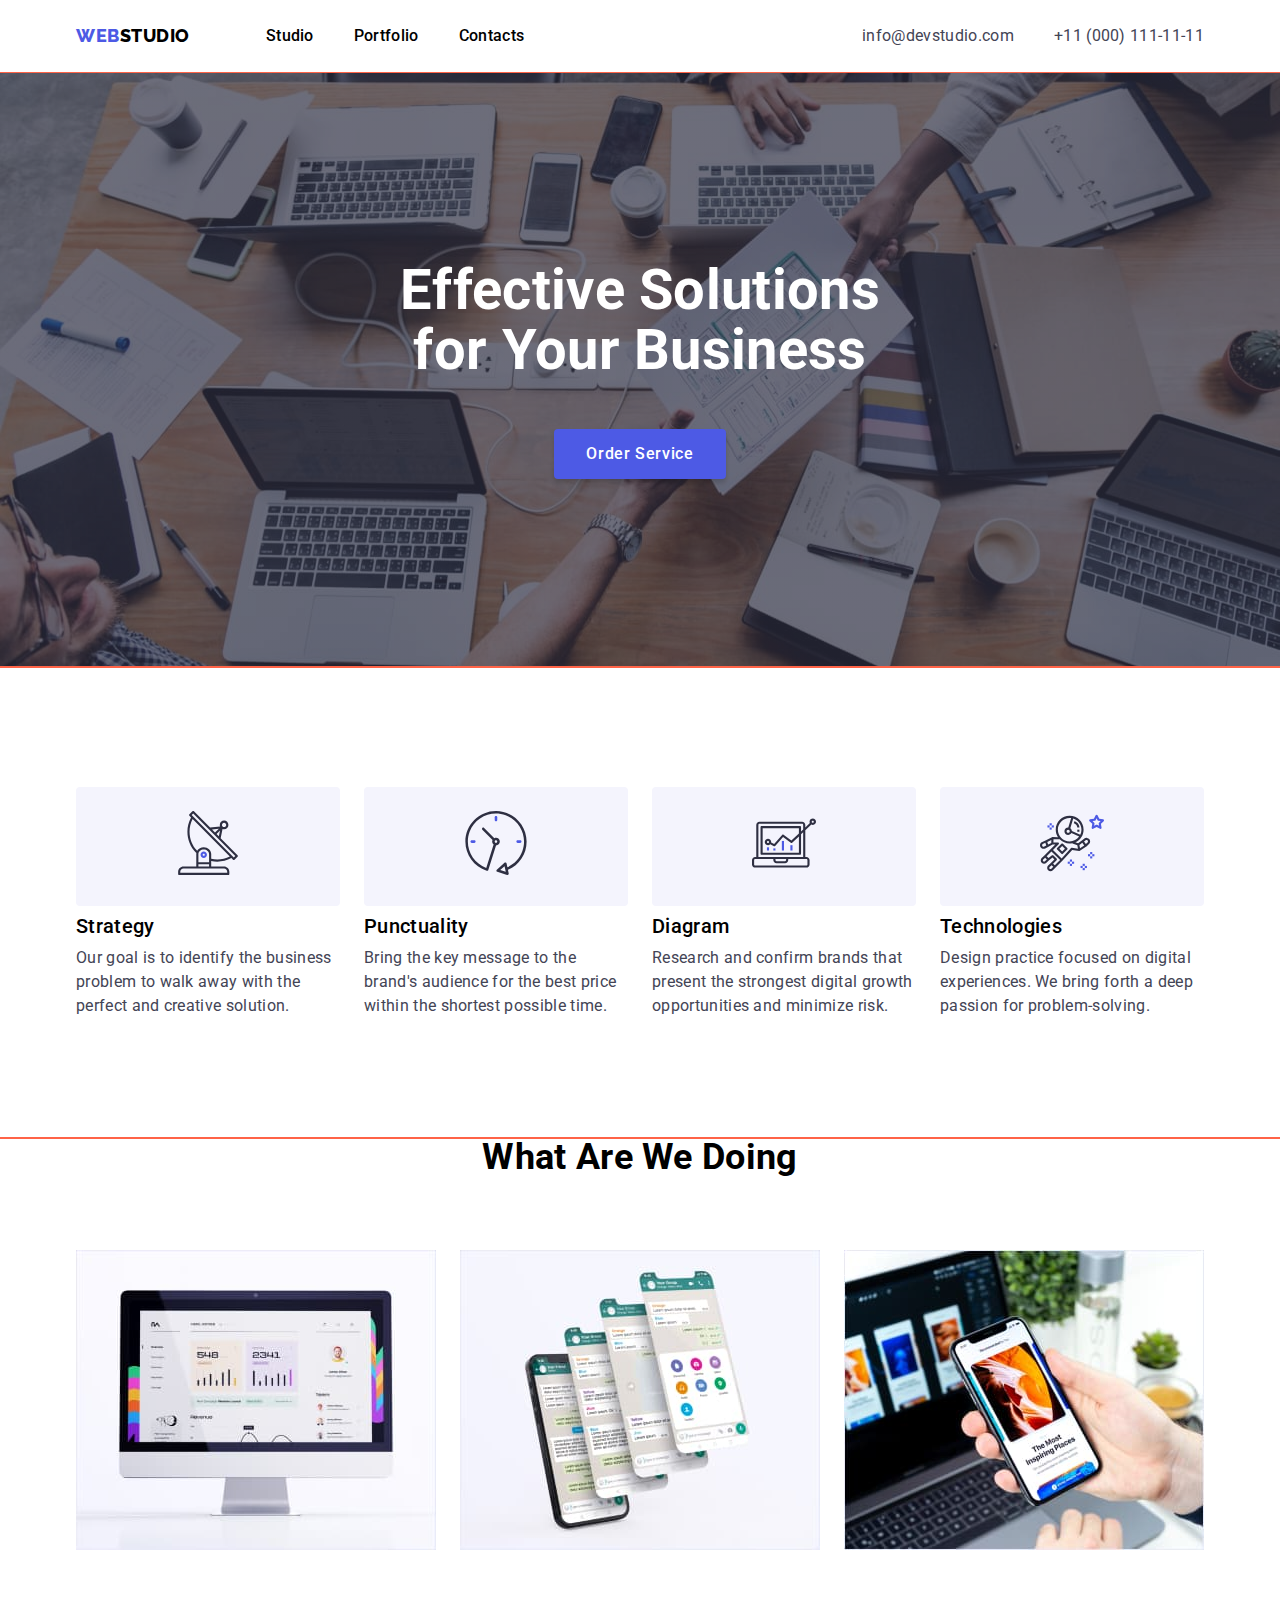
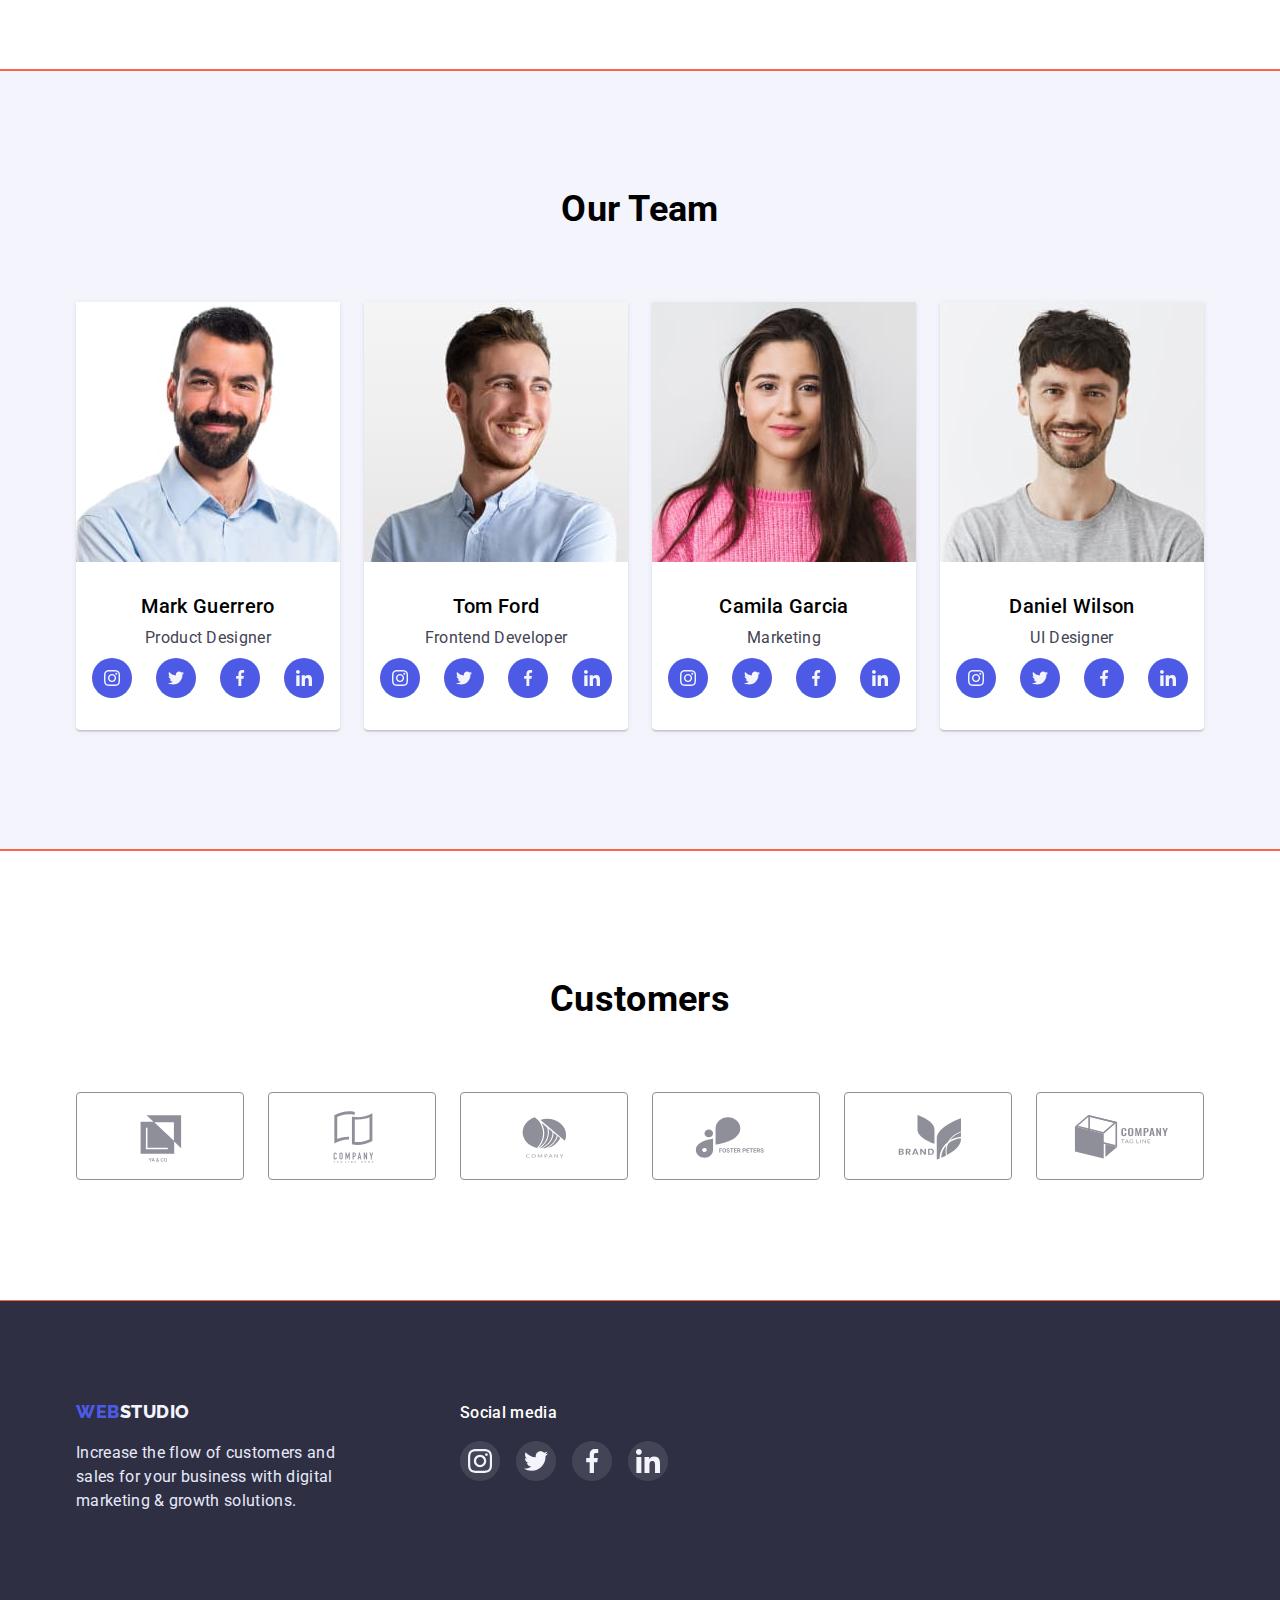
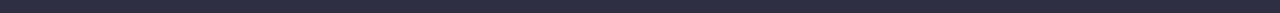
==== index.html @ 32595fba "Создание репозитория для дз №5" ====
<!DOCTYPE html>
<html lang="en">
  <head>
    <meta charset="UTF-8" />
    <meta http-equiv="X-UA-Compatible" content="IE=edge" />
    <meta name="viewport" content="width=device-width, initial-scale=1.0" />
    <title>Document</title>
    <link rel="preconnect" href="https://fonts.googleapis.com" />
    <link rel="preconnect" href="https://fonts.gstatic.com" crossorigin />
    <link
      href="https://fonts.googleapis.com/css2?family=Raleway:wght@800&family=Roboto:wght@400;500;700;900&display=swap"
      rel="stylesheet"
    />
    <link
      rel="stylesheet"
      href="https://cdnjs.cloudflare.com/ajax/libs/modern-normalize/1.0.0/modern-normalize.min.css"
    />
    <link rel="stylesheet" href="./css/styles.css" />
  </head>
  <body>
    <!--Шапка профиля-->
    <header class="page-header">
      <div class="container navigation">
        <nav class="main-navigation">
          <a href="./index.html" class="logo link"
            ><span class="logo-web">Web</span>Studio
          </a>
          <ul class="navigation-list list">
            <li class="navigation-item">
              <a href="./index.html" class="navigation-item-link link"
                >Studio</a
              >
            </li>
            <li class="navigation-item">
              <a href="./portfolio.html" class="navigation-item-link link"
                >Portfolio</a
              >
            </li>
            <li class="navigation-item">
              <a href="#" class="navigation-item-link link">Contacts</a>
            </li>
          </ul>
        </nav>

        <address class="address">
          <ul class="address-list list">
            <li class="address-item">
              <a href="mailto:info@devstudio.com" class="address-item-link link"
                >info@devstudio.com</a
              >
            </li>
            <li class="address-item">
              <a href="tel:+110001111111" class="address-item-link link"
                >+11 (000) 111-11-11</a
              >
            </li>
          </ul>
        </address>
      </div>
    </header>

    <main>
      <!--Секция герой-->
      <section class="section hero">
            <h1 class="hero-title">Effective Solutions for Your Business</h1>
            <button type="button" class="hero-btn">Order Service</button>
      </section>

      <!--Особенности-->
      <section class="section features">
        <div class="container features">
          <h2 class="visually-hidden">Оur Features</h2>
          <ul class="features-list list">
            <li class="features-item">
              <div class="features-item-icon">
                <svg class="icon-antenna" width="64px" height="64px">
                  <use href="./images/icons.svg#icon-antenna"></use>
                </svg>
              </div>
              <h3 class="features-item-title">Strategy</h3>
              <p class="features-item-text">
                Our goal is to identify the business problem to walk away with
                the perfect and creative solution.
              </p>
            </li>
            <li class="features-item">
              <div class="features-item-icon">
                <svg class="icon-clock" width="64px" height="64px">
                  <use href="./images/icons.svg#icon-clock"></use>
                </svg>
              </div> 
              <h3 class="features-item-title">Punctuality</h3>
              <p class="features-item-text">
                Bring the key message to the brand's audience for the best price
                within the shortest possible time.
              </p>
            </li>
            <li class="features-item">
              <div class="features-item-icon">
                <svg class="icon-diagram" width="64px" height="64px">
                  <use href="./images/icons.svg#icon-diagram"></use>
                </svg>
              </div>
              <h3 class="features-item-title">Diagram</h3>
              <p class="features-item-text">
                Research and confirm brands that present the strongest digital
                growth opportunities and minimize risk.
              </p>
            </li>
            <li class="features-item">
              <div class="features-item-icon">
                <svg class="icon-astronaut" width="64px" height="64px"> 
                  <use href="./images/icons.svg#icon-astronaut"></use>
                </svg>
              </div>
              <h3 class="features-item-title">Technologies</h3>
              <p class="features-item-text">
                Design practice focused on digital experiences. We bring forth a
                deep passion for problem-solving.
              </p>
            </li>
          </ul>
        </div>
      </section>

      <!--Чем мы занимаемся-->

      <section class="section work">
        <div class="container work">
          <h2 class="work-title">What are we doing</h2>
          <ul class="work-list list">
            <li class="work-item">
              <img
                class="work-item-image"
                src="./images/data-analysis.jpg"
                alt="The monitor shows a website with data analysis"
                width="360"
              />
            </li>
            <li class="work-item">
              <img
                class="work-item-image"
                src="./images/telegram-group.jpg"
                alt="Duplicated phone display with a group in telegram"
                width="360"
              />
            </li>
            <li class="work-item">
              <img
                class="work-item-image"
                src="./images/application.jpg"
                alt="The phone display shows the most inspiring places"
                width="360"
              />
            </li>
          </ul>
        </div>
      </section>

      <!--Наша команда-->

      <section class="section team">
        <div class="container team">
        <h2 class="team-title">Our Team</h2>
        <ul class="team-list list">
          <li class="team-item">
              <img
                class="team-item-image"
                src="./images/photo1.jpg"
                alt="Mark Guerrero"
                width="264"
            />
            <div class="team-item-block">
              <h3 class="team-item-title">Mark Guerrero</h3>
              <p class="team-item-text">Product Designer</p>          
              <ul class="team-social-list list">
                <li class="team-social-item">
                  <a href="" class="team-social-link link">
                    <svg class="icon-instagram">
                      <use href="./images/icons.svg#icon-instagram"></use>
                    </svg>
                  </a>
                </li>
                <li class="team-social-item">
                  <a href="" class="team-social-link link">
                    <svg class="icon-twitter">
                      <use href="./images/icons.svg#icon-twitter"></use>
                    </svg>
                  </a>
                </li>
                <li class="team-social-item">
                  <a href="" class="team-social-link link">
                    <svg class="icon-facebook">
                      <use href="./images/icons.svg#icon-facebook"></use>
                    </svg>
                  </a>
                </li>
                <li class="team-social-item">
                  <a href="" class="team-social-link link">
                    <svg class="icon-linkedin">
                      <use href="./images/icons.svg#icon-linkedin"></use>
                    </svg>
                  </a>
                </li>
              </ul>
            </div>
          </li>
          <li class="team-item">
            <img
              class="team-item-image"
              src="./images/photo2.jpg"
              alt="Tom Ford"
              width="264"
            />
            <div class="team-item-block">
              <h3 class="team-item-title">Tom Ford</h3>
              <p class="team-item-text">Frontend Developer</p>
              <ul class="team-social-list list">
                <li class="team-social-item">
                  <a href="" class="team-social-link link">
                    <svg class="icon-instagram">
                      <use href="./images/icons.svg#icon-instagram"></use>
                    </svg>
                  </a>
                </li>
                <li class="team-social-item">
                  <a href="" class="team-social-link link">
                    <svg class="icon-twitter">
                      <use href="./images/icons.svg#icon-twitter"></use>
                    </svg>
                  </a>
                </li>
                <li class="team-social-item">
                  <a href="" class="team-social-link link">
                    <svg class="icon-facebook">
                      <use href="./images/icons.svg#icon-facebook"></use>
                    </svg>
                  </a>
                </li>
                <li class="team-social-item">
                  <a href="" class="team-social-link link">
                    <svg class="icon-linkedin">
                      <use href="./images/icons.svg#icon-linkedin"></use>
                    </svg>
                  </a>
                </li>
              </ul>
            </div>
          </li>
          <li class="team-item">
            <img
              class="team-item-image"
              src="./images/photo3.jpg"
              alt="Camila Garcia"
              width="264"
            />
            <div class="team-item-block">
              <h3 class="team-item-title">Camila Garcia</h3>
              <p class="team-item-text">Marketing</p>
              <ul class="team-social-list list">
                <li class="team-social-item">
                  <a href="" class="team-social-link link">
                    <svg class="icon-instagram">
                      <use href="./images/icons.svg#icon-instagram"></use>
                    </svg>
                  </a>
                </li>
                <li class="team-social-item">
                  <a href="" class="team-social-link link">
                    <svg class="icon-twitter">
                      <use href="./images/icons.svg#icon-twitter"></use>
                    </svg>
                  </a>
                </li>
                <li class="team-social-item">
                  <a href="" class="team-social-link link">
                    <svg class="icon-facebook">
                      <use href="./images/icons.svg#icon-facebook"></use>
                    </svg>
                  </a>
                </li>
                <li class="team-social-item">
                  <a href="" class="team-social-link link">
                    <svg class="icon-linkedin">
                      <use href="./images/icons.svg#icon-linkedin"></use>
                    </svg>
                  </a>
                </li>
              </ul>
            </div>
          </li>
          <li class="team-item">
            <img
              class="team-item-image"
              src="./images/photo4.jpg"
              alt="Daniel Wilson"
              width="264"
            />
            <div class="team-item-block">
              <h3 class="team-item-title">Daniel Wilson</h3>
              <p class="team-item-text">UI Designer</p>

              <ul class="team-social-list list">
                <li class="team-social-item">
                  <a href="" class="team-social-link link">
                    <svg class="icon-instagram">
                      <use href="./images/icons.svg#icon-instagram"></use>
                    </svg>
                  </a>
                </li>
                <li class="team-social-item">
                  <a href="" class="team-social-link link">
                    <svg class="icon-twitter">
                      <use href="./images/icons.svg#icon-twitter"></use>
                    </svg>
                  </a>
                </li>
                <li class="team-social-item">
                  <a href="" class="team-social-link link">
                    <svg class="icon-facebook">
                      <use href="./images/icons.svg#icon-facebook"></use>
                    </svg>
                  </a>
                </li>
                <li class="team-social-item">
                  <a href="" class="team-social-link link">
                    <svg class="icon-linkedin">
                      <use href="./images/icons.svg#icon-linkedin"></use>
                    </svg>
                  </a>
                </li>
              </ul>
            </div>
          </li>
        </ul>
      </section>

      <!--Клиенты-->

      <section class="section customers">
        <div class="container customers">

          <h2 class="customers-title">Customers</h2>

          <ul class="customers-logo-list list">
            <li class="customers-logo-item">
              <a href="" class="customers-logo-link link">
                <svg class="icon-customer1">
                  <use href="./images/icons.svg#icon-customer1"></use>
                </svg>
              </a>
            </li>
            <li class="customers-logo-item">
              <a href="" class="customers-logo-link link">
                <svg class="icon-customer2">
                  <use href="./images/icons.svg#icon-customer2"></use>
                </svg>
              </a>
            </li>
            <li class="customers-logo-item">
              <a href="" class="customers-logo-link link">
                <svg class="icon-customer3"> 
                  <use href="./images/icons.svg#icon-customer3"></use>
                </svg>
              </a>
            </li>
            <li class="customers-logo-item">
              <a href="" class="customers-logo-link link">
                <svg class="icon-customer4">
                  <use href="./images/icons.svg#icon-customer4" ></use>
                </svg>
              </a>
            </li>
            <li class="customers-logo-item">
              <a href="" class="customers-logo-link link">
                <svg class="icon-customer5">
                  <use href="./images/icons.svg#icon-customer5"></use>
                </svg>
              </a>
            </li>
            <li class="customers-logo-item">
              <a href="" class="customers-logo-link link">
                <svg class="icon-customer6">
                  <use href="./images/icons.svg#icon-customer6"></use>
                </svg>
              </a>
            </li>
          </ul>
        </div>
      </section>
  
    </main>

    <!--Подвал-->
    <footer class="page-footer">
      <div class="container footer">

        <div class="footer-block">
        <a class="footer-logo logo link" href="./index.html"
          ><span class="logo-web">Web</span>Studio</a>
        <p class="footer-text">
          Increase the flow of customers and sales for your business with digital
          marketing & growth solutions.
        </p>
        </div>

        <div class="footer-block-social">
          <p class="footer-text-social">Social media</p>
          <ul class="footer-social-list list">
            <li class="footer-social-item">
              <a href="" class="footer-social-link link">
                <svg class="icon-instagram">
                  <use href="./images/icons.svg#icon-instagram"></use>
                </svg>
              </a>
            </li>
            <li class="footer-social-item">
              <a href="" class="footer-social-link link">
                <svg class="icon-twitter">
                  <use href="./images/icons.svg#icon-twitter"></use>
                </svg>
              </a>
            </li>
            <li class="footer-social-item">
              <a href="" class="footer-social-link link">
                <svg class="icon-facebook">
                  <use href="./images/icons.svg#icon-facebook"></use>
                </svg>
              </a>
            </li>
            <li class="footer-social-item">
              <a href="" class="footer-social-link link">
                <svg class="icon-linkedin">
                  <use href="./images/icons.svg#icon-linkedin"></use>
                </svg>
              </a>
            </li>
          </ul>
        </div>
      </div>
    </footer>
    
  </body>
</html>
---- css/styles.css ----
/*Глобальный сброс стилей*/

h1,
h2,
h3,
h4,
p {
  margin-top: 0;
  margin-bottom: 0;
}

ul,
ol {
  margin-top: 0;
  margin-bottom: 0;
  padding-left: 0;
}

img {
  display: block;
}

/*Переменные*/

:root {
  --main-text-bcg-color: #2e2f42;
  --secondary-text-color: #434455;
  --accent-color: #4d5ae5;
  --main-background-color: #2e2f42;
  --white-text-color: #ffffff;
  --white-background-color: #ffffff;
  --white-footer-logo-icons: #f4f4fd;
  --secondary-white-background-color: #f4f4fd;
  --footer-text-color: #e7e9fc;
  --portfolio-border-btn-color: #e7e9fc;
  --filters-background-btn-icons-hover: #404bbf;
}

body {
  font-family: "Roboto", sans-serif;
  font-size: 16px;
  letter-spacing: 0.02em;
  line-height: 1.5;
  color: var(--main-text-color);
}

.link {
  text-decoration: none;
}

.list {
  list-style: none;
}

.section {
  padding-bottom: 120px;
  outline: 1px solid tomato;
}
.container {
  width: 1158px;
  padding-left: 15px;
  padding-right: 15px;
  margin-left: auto;
  margin-right: auto;
}

/*Шапка*/

.page-header {
  border-bottom: 1px solid #e7e9fc;
}

.navigation {
  display: flex;
  align-items: center;
}

.main-navigation {
  display: flex;
}

.logo {
  margin-right: 76px;
  padding-top: 24px;
  padding-bottom: 24px;
  font-family: "Raleway", sans-serif;
  font-weight: 800;
  font-size: 18px;
  line-height: 1.33;
  letter-spacing: 0.03em;
  text-transform: uppercase;
  color: inherit;
}

.logo-web {
  color: var(--accent-color);
}

.navigation-list {
  display: flex;
  gap: 40px;
}

.navigation-item {
  padding-top: 24px;
  padding-bottom: 24px;
}

.navigation-item-link {
  color: var(--main-text-color);
  font-weight: 500;
}

.navigation-item-link:hover,
.navigation-item-link:focus {
  color: var(--secondary-text-color);
}

.navigation-item-link:active {
  color: var(--accent-color);
}

.address {
  margin-left: auto;
}

.address-list {
  display: flex;
  gap: 40px;
}

.address-item-link {
  font-style: normal;
  color: var(--secondary-text-color);
}

.address-item-link:hover,
.address-item-link:focus {
  color: var(--accent-color);
}

/*Страница Студия*/

/*Секция герой*/

.hero {
  margin: 0 auto;
  padding-top: 188px;
  padding-bottom: 188px;
  background-color: var(--main-text-bcg-color);
  background-image: linear-gradient(
      rgba(46, 47, 66, 0.7),
      rgba(46, 47, 66, 0.7)
    ),
    url(../images/hero-image.jpg);
  height: 100%;
  max-width: 1440px;
  text-align: center;
  color: var(--white-text-color);
}

.hero-title {
  max-width: 494px;
  margin-bottom: 48px;
  margin-right: auto;
  margin-left: auto;

  font-weight: 700;
  font-size: 56px;
  line-height: 1.07;
}

.hero-btn {
  padding: 16px 32px;

  font-family: inherit;
  font-size: 16px;
  font-weight: 500;
  letter-spacing: 0.04em;
  color: var(--white-text-color);
  background: var(--accent-color);
  box-shadow: 0px 4px 4px rgba(0, 0, 0, 0.15);
  border-radius: 4px;
  border: transparent;
  cursor: pointer;
}

.hero-btn:hover,
.hero-btn:focus {
  background: var(--filters-background-btn-icons-hover);
  box-shadow: 0px 4px 4px rgba(0, 0, 0, 0.15);
  border-radius: 4px;
}

/*Особенности*/
.section.features {
  padding-top: 120px;
}

.visually-hidden {
  position: absolute;
  white-space: nowrap;
  width: 1px;
  height: 1px;
  overflow: hidden;
  border: 0;
  padding: 0;
  clip: rect(0 0 0 0);
  clip-path: inset(50%);
  margin: -1px;
}

.features-list {
  display: flex;
}

.features-item:not(:last-child) {
  margin-right: 24px;
}

.features-item-icon {
  padding: 24px 100px;
  background: #f4f4fd;
  border-radius: 4px;
  margin-bottom: 8px;
}

.features-item-title {
  margin-bottom: 8px;

  font-weight: 500;
  font-size: 20px;
  line-height: 1.2;
}

.features-item-text {
  color: var(--secondary-text-color);
}

/*Чем мы занимаемся*/

.work-title {
  margin-bottom: 72px;

  font-weight: 700;
  font-size: 36px;
  line-height: 1.11;
  text-transform: capitalize;
  text-align: center;
}

.work-list {
  display: flex;
  gap: 24px;
  flex-basis: calcm((100% - 24px * 2) / 3);
}

.work-item-image {
  max-width: 100%;
  height: auto;
}

/*Наша команда*/

.section.team {
  padding-top: 120px;
  background: var(--secondary-white-background-color);
}

.team-title {
  margin-bottom: 72px;

  font-weight: 700;
  font-size: 36px;
  line-height: 1.11;
  text-transform: capitalize;
  text-align: center;
}

.team-list {
  display: flex;
  gap: 24px;
}

.team-item {
  max-width: 264px;
  flex-basis: calc((100% - 24px * 3) / 4);
  background: var(--white-background-color);
  box-shadow: 0px 1px 6px rgba(46, 47, 66, 0.08),
    0px 1px 1px rgba(46, 47, 66, 0.16), 0px 2px 1px rgba(46, 47, 66, 0.08);
  border-radius: 0px 0px 4px 4px;
}

.team-item-image {
  max-width: 100%;
  height: auto;
}

.team-item-block {
  padding: 32px 16px;
  text-align: center;
}

.team-item-title {
  margin-bottom: 8px;

  font-weight: 500;
  font-size: 20px;
  line-height: 1.2;
}

.team-item-text {
  margin-bottom: 8px;

  color: var(--secondary-text-color);
}

.team-social-list {
  display: flex;
  justify-content: center;
  gap: 24px;
}

.team-social-item {
  width: 40px;
  height: 40px;
  flex-basis: calc(100% - 24px * 3) / 4;
}

.team-social-link {
  padding: 12px;
  display: flex;
  justify-content: center;
  align-items: center;
  border-radius: 50%;
  width: 100%;
  height: 100%;

  color: var(--white-footer-logo-icons);
  fill: currentColor;
  background: var(--accent-color);
}

.team-social-link:hover,
.team-social-link:focus {
  background: var(--filters-background-btn-icons-hover);
}

/* Customers*/

.section.customers {
  padding-top: 130px;
}

.customers-title {
  margin-bottom: 72px;

  font-size: 36px;
  line-height: 1.11;
  text-align: center;
  text-transform: capitalize;
}

.customers-logo-list {
  display: flex;
  justify-content: center;
  gap: 24px;
}

.customers-logo-item {
  width: 168px;
  height: 88px;
  flex-basis: calc((100% - 24px * 5) / 6);
}

.customers-logo-link {
  padding: 16px 32px;
  display: flex;
  justify-content: center;
  align-items: center;
  width: 100%;
  height: 100%;

  color: #8e8f99;
  fill: currentColor;
  border: 1px solid #8e8f99;
  border-radius: 4px;
}

.customers-logo-link:hover,
.customers-logo-link:focus {
  fill: #404bbf;
  border: 1px solid #404bbf;
}

/*Страница Портфолио*/

.section.filters {
  padding-top: 96px;
  padding-bottom: 120px;
}

.filters-list {
  margin-bottom: 72px;
  display: flex;
  justify-content: center;
  gap: 24px;
}

.filters-item-btn {
  padding: 12px 24px;

  font-family: inherit;
  font-size: 16px;
  font-weight: 500;
  letter-spacing: 0.04em;
  color: var(--accent-color);
  background: var(--secondary-white-background-color);
  border: 1px solid var(--portfolio-border-btn-color);
  border-radius: 4px;
  cursor: pointer;
}

.filters-item-btn:hover,
.filters-item-btn:focus {
  color: var(--white-text-color);
  background: var(--filters-background-btn-icons-hover);
  box-shadow: 0px 3px 1px rgba(0, 0, 0, 0.1), 0px 2px 1px rgba(0, 0, 0, 0.08),
    0px 2px 2px rgba(0, 0, 0, 0.12);
  border: transparent;
}

.card-list {
  display: flex;
  flex-wrap: wrap;
  row-gap: 48px;
  column-gap: 24px;
}

.card-item {
  flex-basis: calc((100% - 24px * 2) / 3);
}

.card-link {
  display: block;
}

.card-link:hover,
.card-link:focus {
  box-shadow: 0px 1px 6px rgba(46, 47, 66, 0.08),
    0px 1px 1px rgba(46, 47, 66, 0.16), 0px 2px 1px rgba(46, 47, 66, 0.08);
}

.card-item-image {
  max-width: 100%;
  height: auto;
}

.card-item-block {
  padding: 32px 16px;

  border-bottom: 1px solid #e7e9fc;
  border-left: 1px solid #e7e9fc;
  border-right: 1px solid #e7e9fc;
  background-repeat: 1px solid #e7e9fc;
}

.card-item-title {
  padding-bottom: 8px;

  font-weight: 500;
  font-size: 20px;
  line-height: 1.2;
  color: #2e2f42;
}

.card-item-text {
  color: #434455;
}

/*Подвал*/

.page-footer {
  background: var(--main-background-color);
  padding-top: 100px;
  padding-bottom: 100px;
}

.footer {
  display: flex;
  align-items: baseline;
}

.footer-block {
  width: 264px;
  margin-right: 120px;
}

.footer-logo {
  color: var(--white-footer-logo-icons);
}

.footer-text {
  margin-top: 16px;
  color: var(--footer-text-color);
}

.footer-block-social {
  justify-content: start;
}

.footer-text-social {
  margin-bottom: 16px;

  font-weight: 500;
  font-size: 16px;
  line-height: 1.5;
  color: #ffffff;
}

.footer-social-list {
  display: flex;
  justify-content: center;
  align-items: center;
  gap: 16px;
}

.footer-social-item {
  width: 40px;
  height: 40px;
  flex-basis: calc((100% - 16px * 3) / 4);
}

.footer-social-link {
  padding: 8px;
  display: flex;
  width: 100%;
  height: 100%;

  color: #f4f4fd;
  fill: currentColor;
  background: rgba(255, 255, 255, 0.1);
  border-radius: 50%;
}

.footer-social-link:hover,
.footer-social-link:focus {
  background: #31d0aa;
}
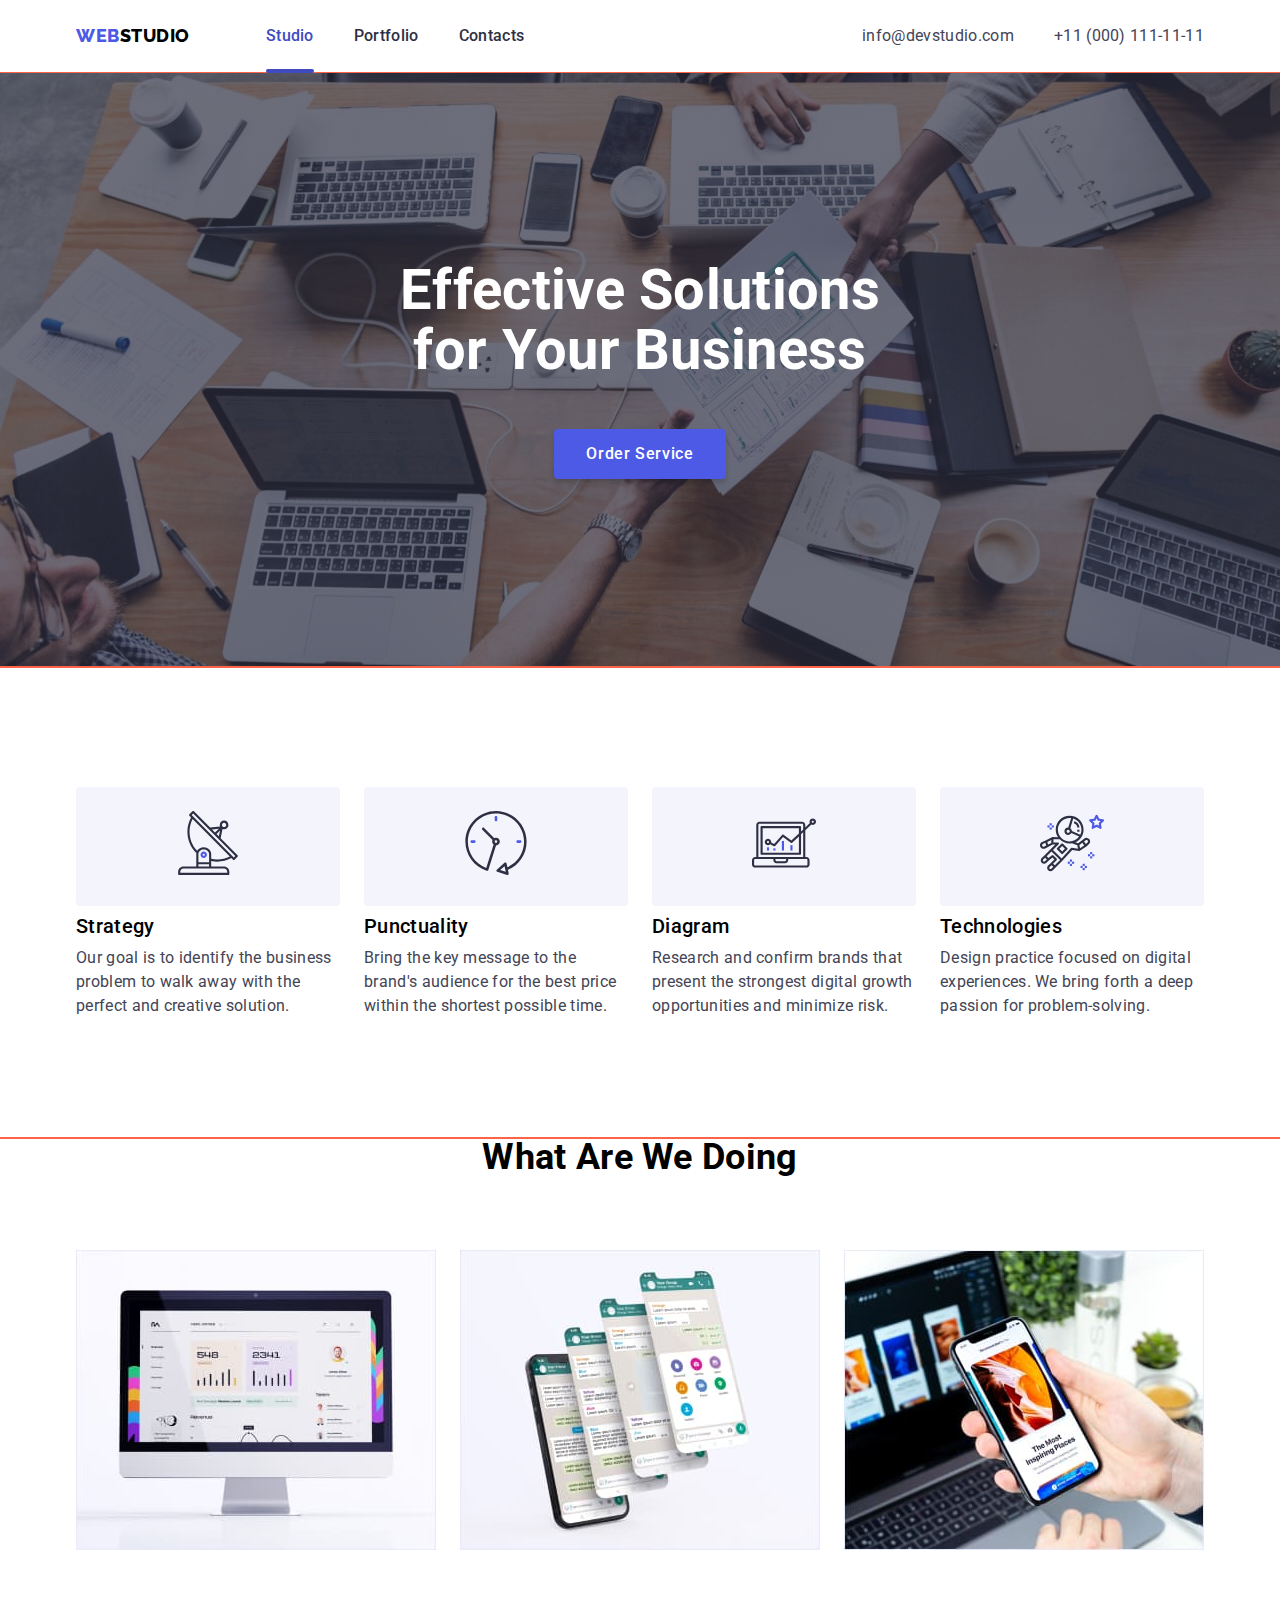
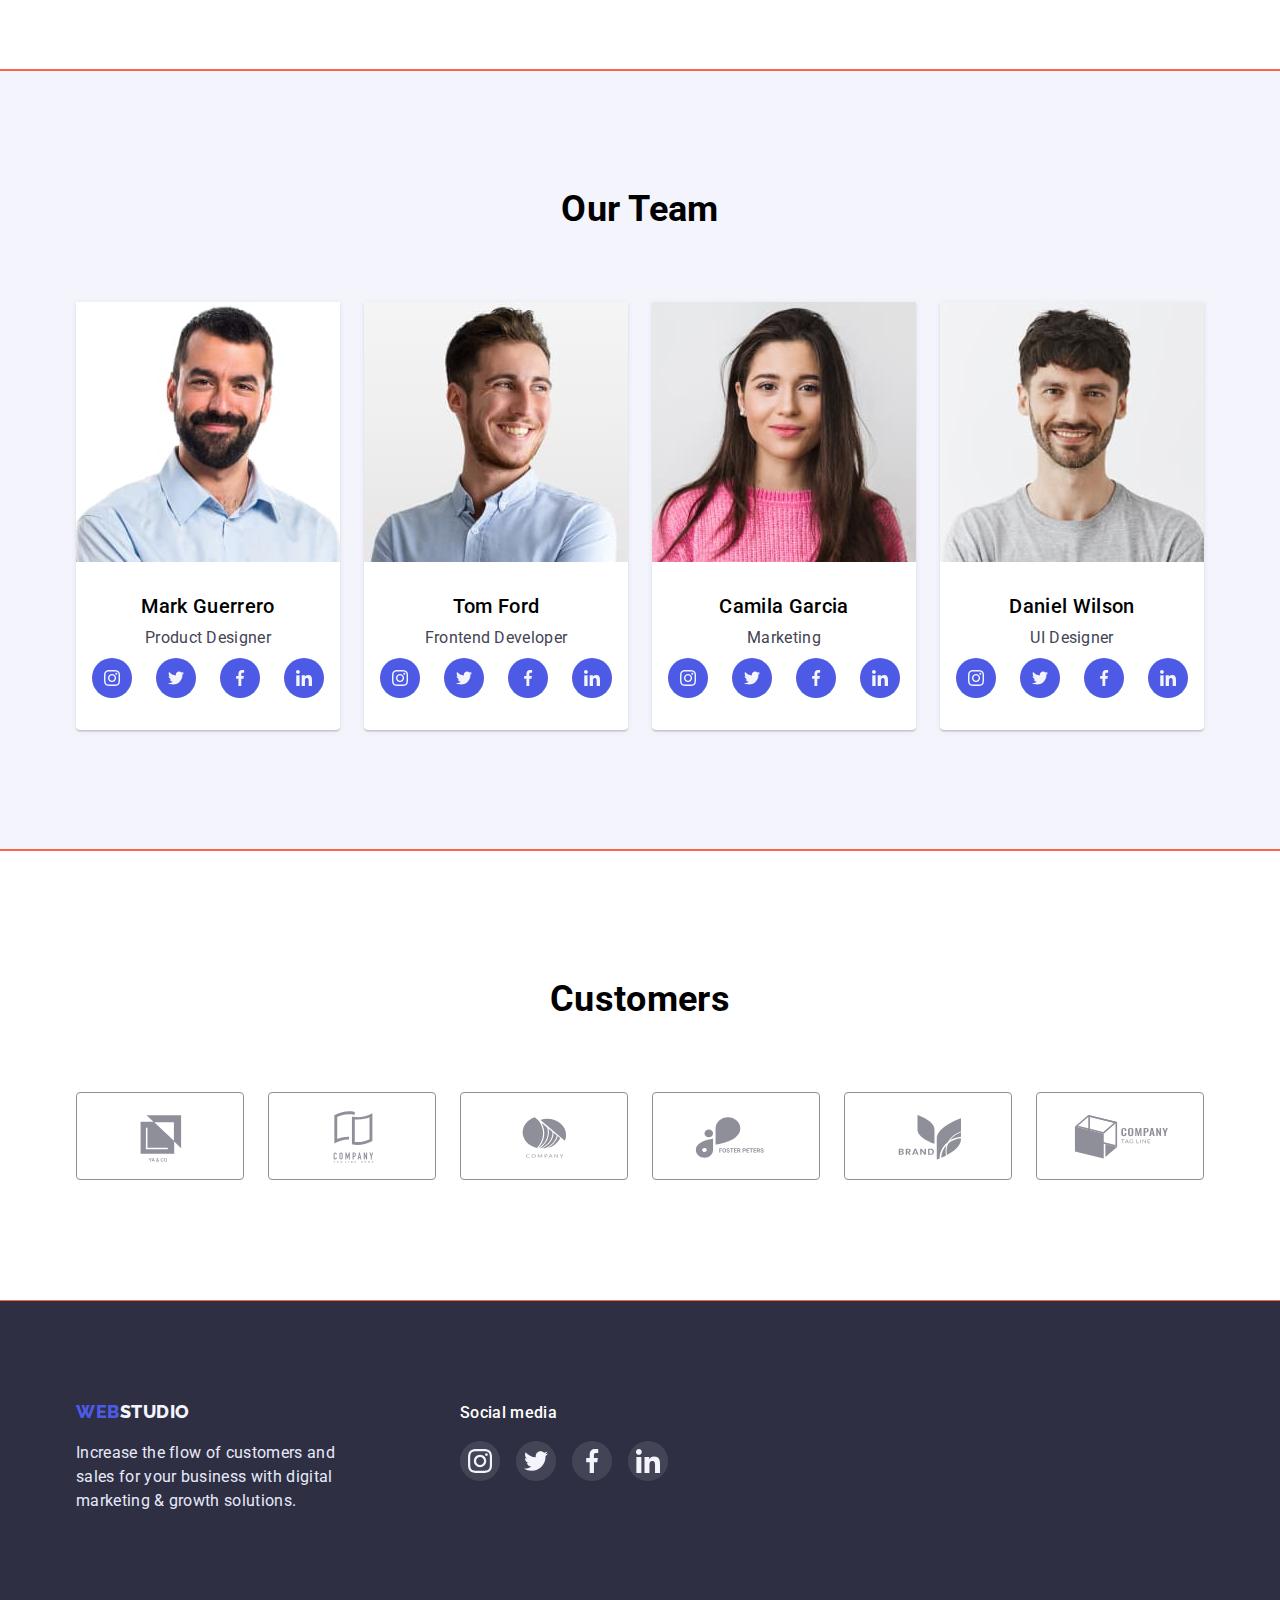
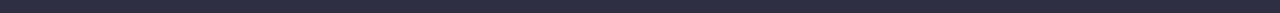
==== commit 1fa8b1fe: "Создание подчеркивания под Studio" ====
--- a/index.html
+++ b/index.html
@@ -27,7 +27,7 @@
           </a>
           <ul class="navigation-list list">
             <li class="navigation-item">
-              <a href="./index.html" class="navigation-item-link link"
+              <a href="./index.html" class="navigation-item-link link studio"
                 >Studio</a
               >
             </li>
--- a/css/styles.css
+++ b/css/styles.css
@@ -107,13 +107,28 @@
 }
 
 .navigation-item-link {
-  color: var(--main-text-color);
-  font-weight: 500;
-}
-
-.navigation-item-link:hover,
-.navigation-item-link:focus {
-  color: var(--secondary-text-color);
+  transition-duration: 250ms;
+  transition-timing-function: cubic-bezier(0.4, 0, 0.2, 1);
+  color: var(--main-text-bcg-color);
+  font-weight: 500;
+}
+
+.studio {
+  position: relative;
+  color: #404bbf;
+}
+
+.studio::after {
+  position: absolute;
+  content: "";
+  left: 0;
+  bottom: -28px;
+
+  width: 100%;
+  height: 4px;
+
+  background-color: #404bbf;
+  border-radius: 2px;
 }
 
 .navigation-item-link:active {
@@ -130,6 +145,10 @@
 }
 
 .address-item-link {
+  transition-property: color;
+  transition-duration: 250ms;
+  transition-timing-function: cubic-bezier(0.4, 0, 0.2, 1);
+
   font-style: normal;
   color: var(--secondary-text-color);
 }
@@ -171,6 +190,9 @@
 }
 
 .hero-btn {
+  transition-duration: 250ms;
+  transition-timing-function: cubic-bezier(0.4, 0, 0.2, 1);
+
   padding: 16px 32px;
 
   font-family: inherit;
@@ -328,6 +350,9 @@
 }
 
 .team-social-link {
+  transition-duration: 250ms;
+  transition-timing-function: cubic-bezier(0.4, 0, 0.2, 1);
+
   padding: 12px;
   display: flex;
   justify-content: center;
@@ -374,6 +399,9 @@
 }
 
 .customers-logo-link {
+  transition-duration: 250ms;
+  transition-timing-function: cubic-bezier(0.4, 0, 0.2, 1);
+
   padding: 16px 32px;
   display: flex;
   justify-content: center;
@@ -408,6 +436,9 @@
 }
 
 .filters-item-btn {
+  transition-duration: 250ms;
+  transition-timing-function: cubic-bezier(0.4, 0, 0.2, 1);
+
   padding: 12px 24px;
 
   font-family: inherit;
@@ -442,6 +473,9 @@
 }
 
 .card-link {
+  transition-duration: 250ms;
+  transition-timing-function: cubic-bezier(0.4, 0, 0.2, 1);
+
   display: block;
 }
 
@@ -462,7 +496,6 @@
   border-bottom: 1px solid #e7e9fc;
   border-left: 1px solid #e7e9fc;
   border-right: 1px solid #e7e9fc;
-  background-repeat: 1px solid #e7e9fc;
 }
 
 .card-item-title {
@@ -532,6 +565,9 @@
 }
 
 .footer-social-link {
+  transition-duration: 250ms;
+  transition-timing-function: cubic-bezier(0.4, 0, 0.2, 1);
+
   padding: 8px;
   display: flex;
   width: 100%;
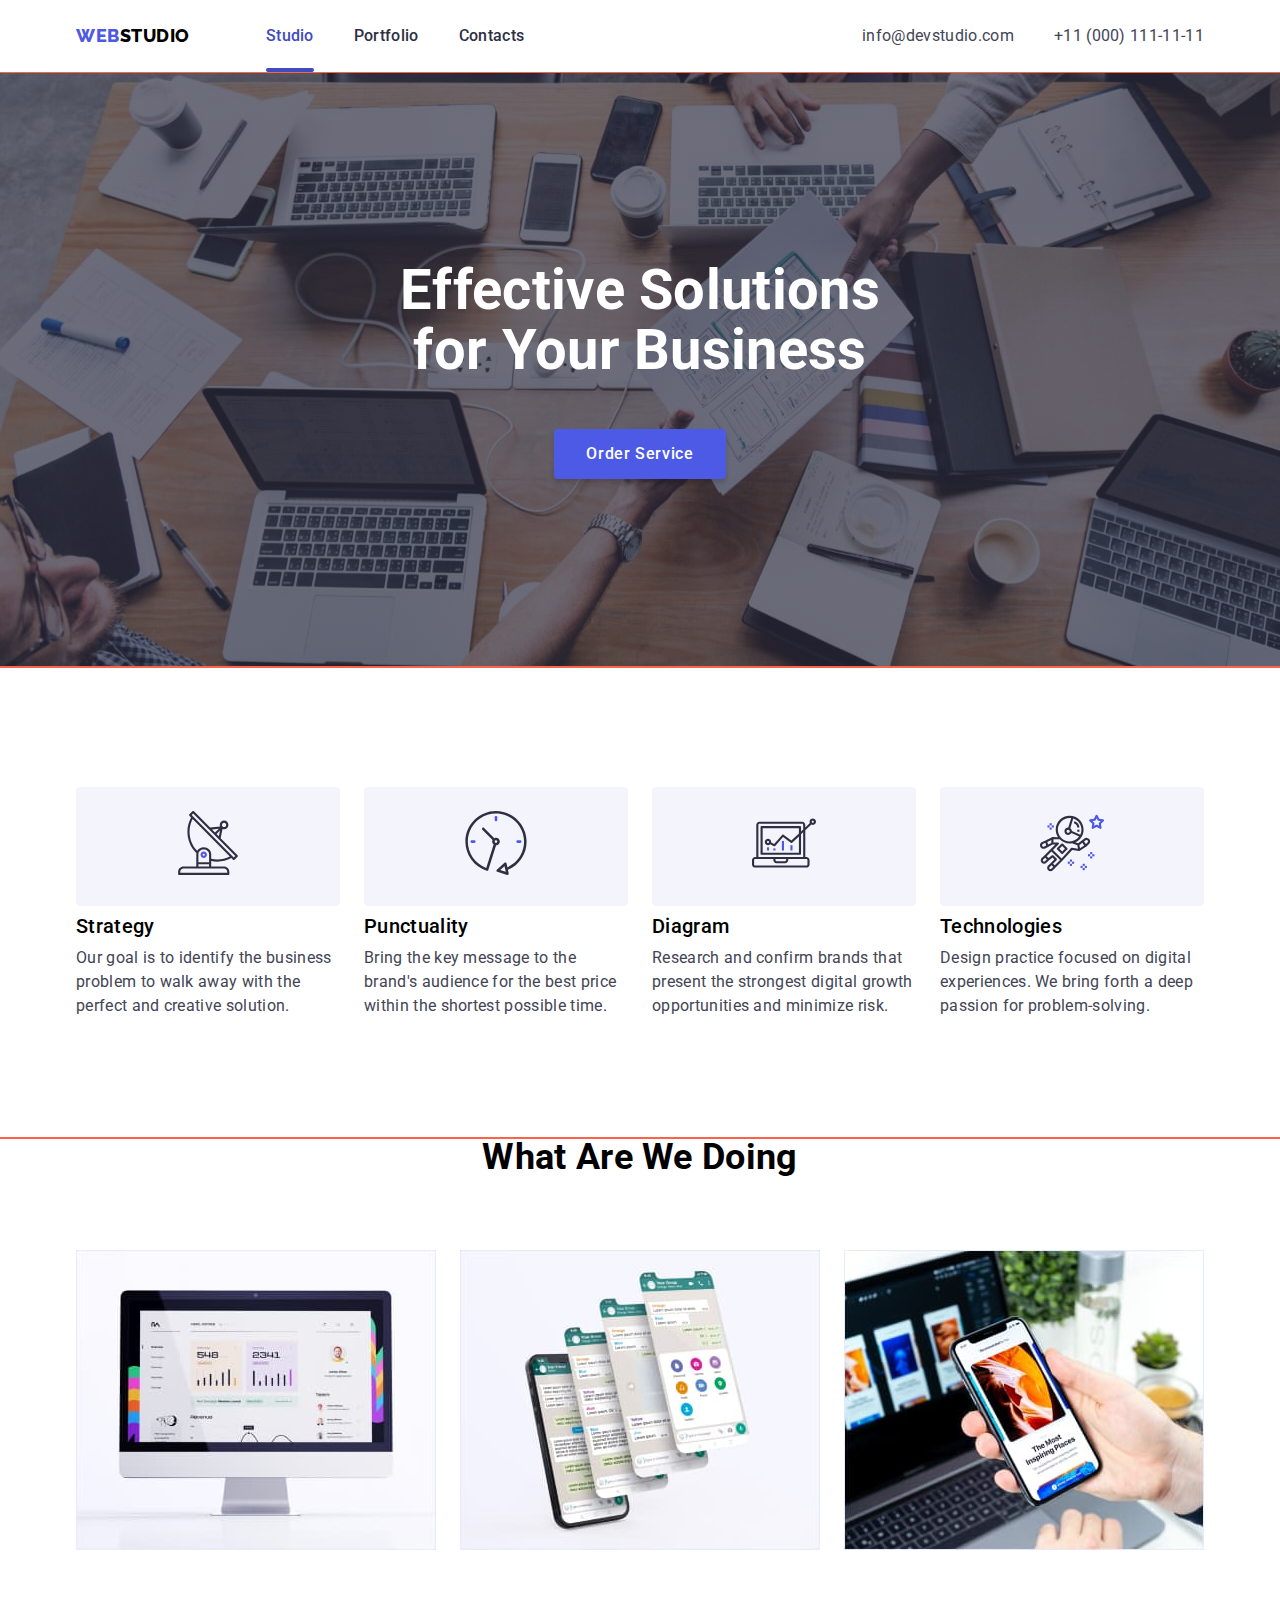
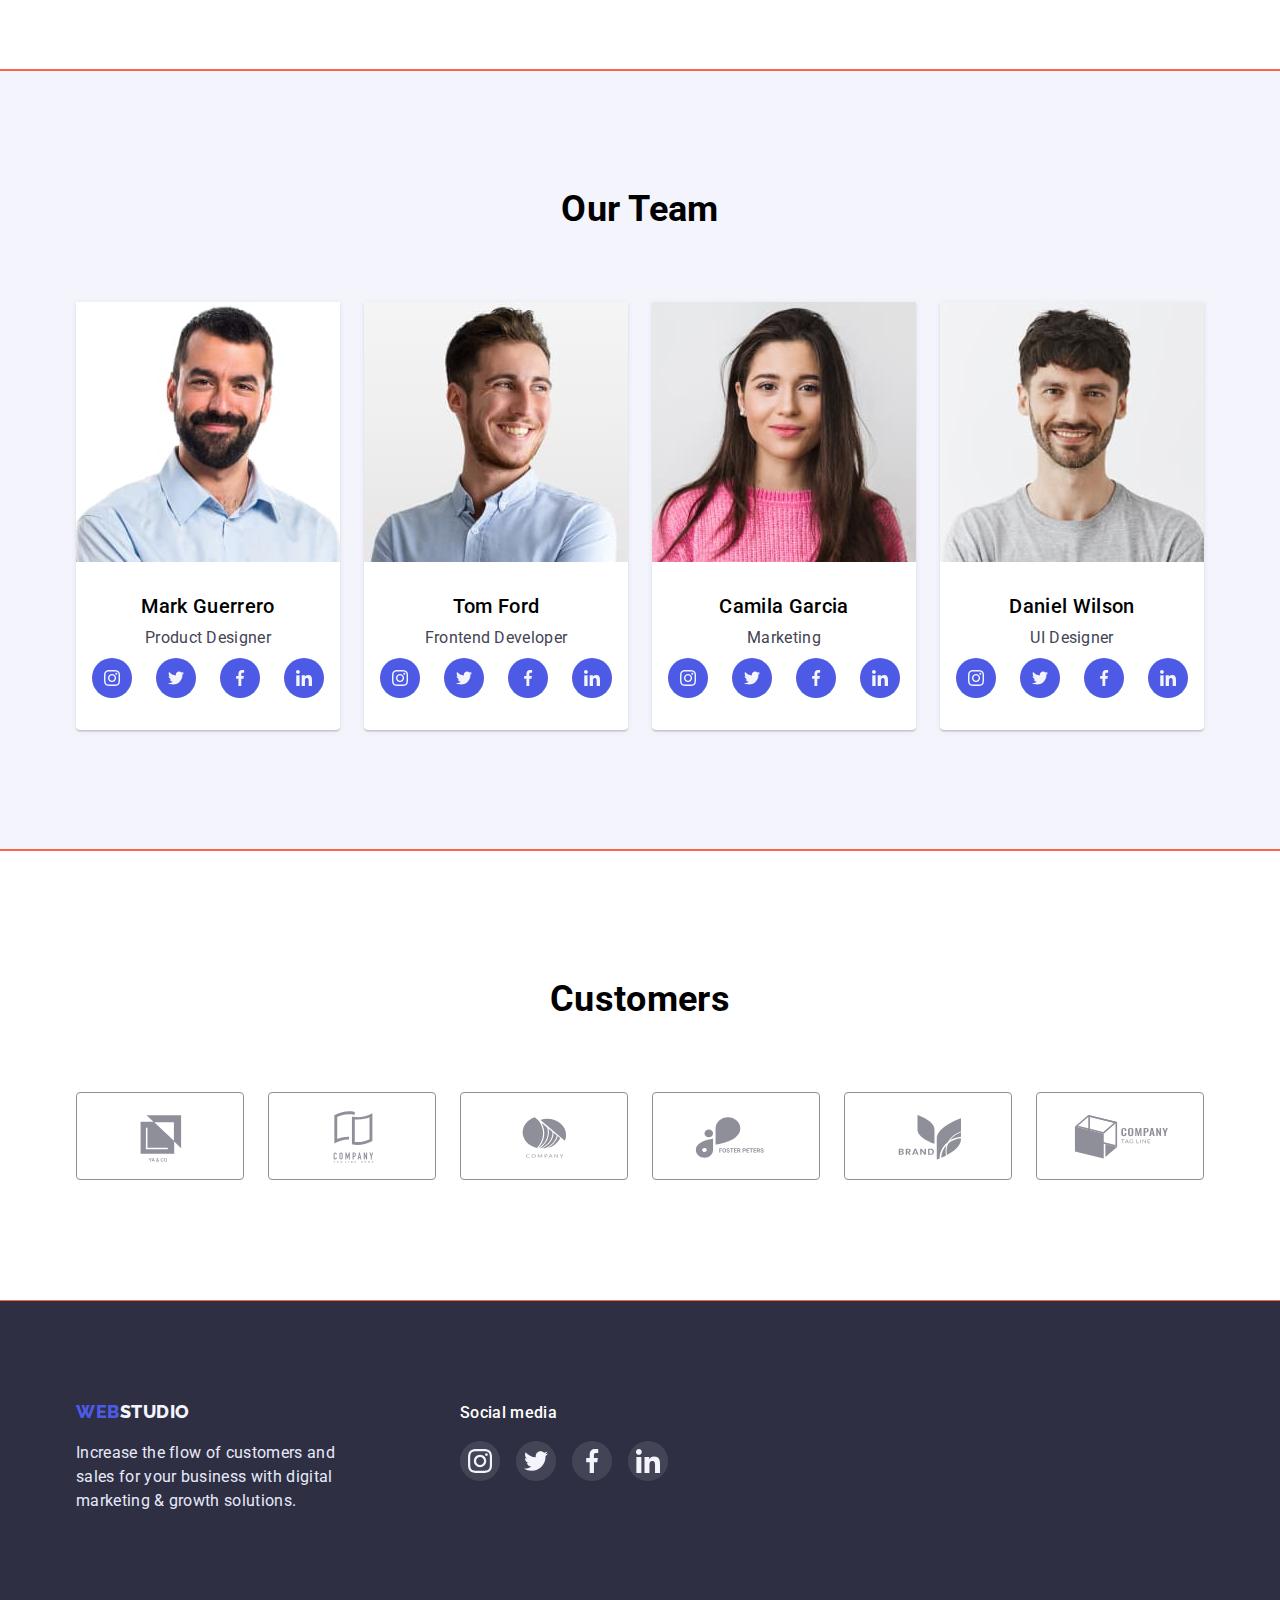
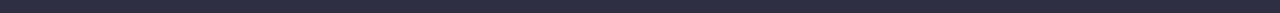
==== commit bcc9bd69: "Позиционирование, overflow и модальное окно" ====
--- a/index.html
+++ b/index.html
@@ -63,7 +63,7 @@
       <!--Секция герой-->
       <section class="section hero">
             <h1 class="hero-title">Effective Solutions for Your Business</h1>
-            <button type="button" class="hero-btn">Order Service</button>
+            <button type="button" class="hero-btn" data-modal-open>Order Service</button>
       </section>
 
       <!--Особенности-->
@@ -439,6 +439,18 @@
         </div>
       </div>
     </footer>
-    
+
+    <div class="backdrop is-hidden" data-modal>
+      <div class="modal">
+        <button class="modal-close" type="button" data-modal-close >
+        <svg class="modal-image" width="8px" height="8px">
+          <use href="./icomoon/modal.svg#icon-Vector"></use>
+        </svg>
+        </button>
+      </div>
+    </div>
+
+    <script src="./js/modal.js"></script>
+
   </body>
 </html>
--- a/css/styles.css
+++ b/css/styles.css
@@ -34,6 +34,7 @@
   --footer-text-color: #e7e9fc;
   --portfolio-border-btn-color: #e7e9fc;
   --filters-background-btn-icons-hover: #404bbf;
+  --cubic-bezier: cubic-bezier(0.4, 0, 0.2, 1);
 }
 
 body {
@@ -77,6 +78,7 @@
 
 .main-navigation {
   display: flex;
+  align-items: center;
 }
 
 .logo {
@@ -102,27 +104,29 @@
 }
 
 .navigation-item {
+}
+
+.navigation-item-link {
+  display: block;
   padding-top: 24px;
   padding-bottom: 24px;
-}
-
-.navigation-item-link {
+
   transition-duration: 250ms;
-  transition-timing-function: cubic-bezier(0.4, 0, 0.2, 1);
+  transition-timing-function: var(--cubic-bezier);
   color: var(--main-text-bcg-color);
   font-weight: 500;
 }
 
 .studio {
   position: relative;
-  color: #404bbf;
+  color: var(--filters-background-btn-icons-hover);
 }
 
 .studio::after {
   position: absolute;
   content: "";
   left: 0;
-  bottom: -28px;
+  bottom: 0;
 
   width: 100%;
   height: 4px;
@@ -131,6 +135,24 @@
   border-radius: 2px;
 }
 
+.portfolio {
+  position: relative;
+  color: var(--filters-background-btn-icons-hover);
+}
+
+.portfolio::after {
+  position: absolute;
+  content: "";
+  left: 0;
+  bottom: -28px;
+
+  width: 100%;
+  height: 4px;
+
+  background-color: var(--filters-background-btn-icons-hover);
+  border-radius: 2px;
+}
+
 .navigation-item-link:active {
   color: var(--accent-color);
 }
@@ -145,9 +167,7 @@
 }
 
 .address-item-link {
-  transition-property: color;
-  transition-duration: 250ms;
-  transition-timing-function: cubic-bezier(0.4, 0, 0.2, 1);
+  transition-property: color 250ms cubic-bezier(0.4, 0, 0.2, 1);
 
   font-style: normal;
   color: var(--secondary-text-color);
@@ -190,8 +210,8 @@
 }
 
 .hero-btn {
-  transition-duration: 250ms;
-  transition-timing-function: cubic-bezier(0.4, 0, 0.2, 1);
+  transition: background-color 250ms cubic-bezier(0.4, 0, 0.2, 1),
+    box-shadow 250ms cubic-bezier(0.4, 0, 0.2, 1);
 
   padding: 16px 32px;
 
@@ -209,7 +229,7 @@
 
 .hero-btn:hover,
 .hero-btn:focus {
-  background: var(--filters-background-btn-icons-hover);
+  background-color: var(--filters-background-btn-icons-hover);
   box-shadow: 0px 4px 4px rgba(0, 0, 0, 0.15);
   border-radius: 4px;
 }
@@ -350,8 +370,7 @@
 }
 
 .team-social-link {
-  transition-duration: 250ms;
-  transition-timing-function: cubic-bezier(0.4, 0, 0.2, 1);
+  transition: background-color 250ms cubic-bezier(0.4, 0, 0.2, 1);
 
   padding: 12px;
   display: flex;
@@ -368,7 +387,7 @@
 
 .team-social-link:hover,
 .team-social-link:focus {
-  background: var(--filters-background-btn-icons-hover);
+  background-color: var(--filters-background-btn-icons-hover);
 }
 
 /* Customers*/
@@ -399,8 +418,8 @@
 }
 
 .customers-logo-link {
-  transition-duration: 250ms;
-  transition-timing-function: cubic-bezier(0.4, 0, 0.2, 1);
+  transition: color 250ms cubic-bezier(0.4, 0, 0.2, 1),
+    border 250ms cubic-bezier(0.4, 0, 0.2, 1);
 
   padding: 16px 32px;
   display: flex;
@@ -417,7 +436,7 @@
 
 .customers-logo-link:hover,
 .customers-logo-link:focus {
-  fill: #404bbf;
+  color: #404bbf;
   border: 1px solid #404bbf;
 }
 
@@ -436,8 +455,10 @@
 }
 
 .filters-item-btn {
-  transition-duration: 250ms;
-  transition-timing-function: cubic-bezier(0.4, 0, 0.2, 1);
+  transition: color 250ms cubic-bezier(0.4, 0, 0.2, 1),
+    background-color 250ms cubic-bezier(0.4, 0, 0.2, 1),
+    box-shadow 250ms cubic-bezier(0.4, 0, 0.2, 1),
+    border 250ms cubic-bezier(0.4, 0, 0.2, 1);
 
   padding: 12px 24px;
 
@@ -455,7 +476,7 @@
 .filters-item-btn:hover,
 .filters-item-btn:focus {
   color: var(--white-text-color);
-  background: var(--filters-background-btn-icons-hover);
+  background-color: var(--filters-background-btn-icons-hover);
   box-shadow: 0px 3px 1px rgba(0, 0, 0, 0.1), 0px 2px 1px rgba(0, 0, 0, 0.08),
     0px 2px 2px rgba(0, 0, 0, 0.12);
   border: transparent;
@@ -472,10 +493,13 @@
   flex-basis: calc((100% - 24px * 2) / 3);
 }
 
+.card-item:hover .card-text-overflow,
+.card-item:focus .card-text-overflow {
+  transform: translateY(0);
+}
+
 .card-link {
-  transition-duration: 250ms;
-  transition-timing-function: cubic-bezier(0.4, 0, 0.2, 1);
-
+  transition: box-shadow 250ms cubic-bezier(0.4, 0, 0.2, 1);
   display: block;
 }
 
@@ -490,6 +514,28 @@
   height: auto;
 }
 
+.card-wrapper {
+  position: relative;
+  overflow: hidden;
+}
+
+.card-text-overflow {
+  position: absolute;
+  top: 0;
+
+  padding: 40px 32px;
+  height: 100%;
+
+  font-size: 16px;
+  line-height: 1.5;
+  color: #f4f4fd;
+  background: #4d5ae5;
+
+  transform: translateY(100%);
+  transition: transform 250ms cubic-bezier(0.4, 0, 0.2, 1);
+  overflow: auto;
+}
+
 .card-item-block {
   padding: 32px 16px;
 
@@ -565,8 +611,7 @@
 }
 
 .footer-social-link {
-  transition-duration: 250ms;
-  transition-timing-function: cubic-bezier(0.4, 0, 0.2, 1);
+  transition: background-color 250ms cubic-bezier(0.4, 0, 0.2, 1);
 
   padding: 8px;
   display: flex;
@@ -581,5 +626,67 @@
 
 .footer-social-link:hover,
 .footer-social-link:focus {
-  background: #31d0aa;
-}
+  background-color: #31d0aa;
+}
+
+.backdrop {
+  position: fixed;
+  top: 0;
+  width: 100%;
+  height: 100%;
+  background-color: rgba(46, 47, 66, 0.4);
+  transition: opacity 250ms cubic-bezier(0.4, 0, 0.2, 1),
+    visibility 250ms cubic-bezier(0.4, 0, 0.2, 1);
+}
+
+.is-hidden {
+  opacity: 0;
+  visibility: hidden;
+  pointer-events: none;
+}
+
+.modal {
+  position: absolute;
+  top: 50%;
+  left: 50%;
+  transform: translate(-50%, -50%) scaleX(1);
+  width: 408px;
+  height: 576px;
+
+  background: #fcfcfc;
+  box-shadow: 0px 1px 1px rgba(0, 0, 0, 0.14), 0px 1px 3px rgba(0, 0, 0, 0.12);
+  border-radius: 4px;
+  border: transparent;
+  transition: transform 250ms cubic-bezier(0.4, 0, 0.2, 1);
+}
+
+.backdrop.is-hidden .modal {
+  transform: translate(-50%, -50%) scaleX(0);
+}
+
+.modal-close {
+  display: block;
+  align-items: center;
+  width: 24px;
+  height: 24px;
+  margin-left: auto;
+  margin-top: 24px;
+  margin-right: 24px;
+
+  color: #000000;
+  background-color: #e7e9fc;
+  border: 1px solid rgba(0, 0, 0, 0.1);
+  border-radius: 50%;
+  transition: color 250ms cubic-bezier(0.4, 0, 0.2, 1),
+    background-color 250ms cubic-bezier(0.4, 0, 0.2, 1);
+}
+
+.modal-image {
+  fill: currentColor;
+}
+
+.modal-close:hover,
+.modal-close:focus {
+  color: #ffffff;
+  background-color: #404bbf;
+}
